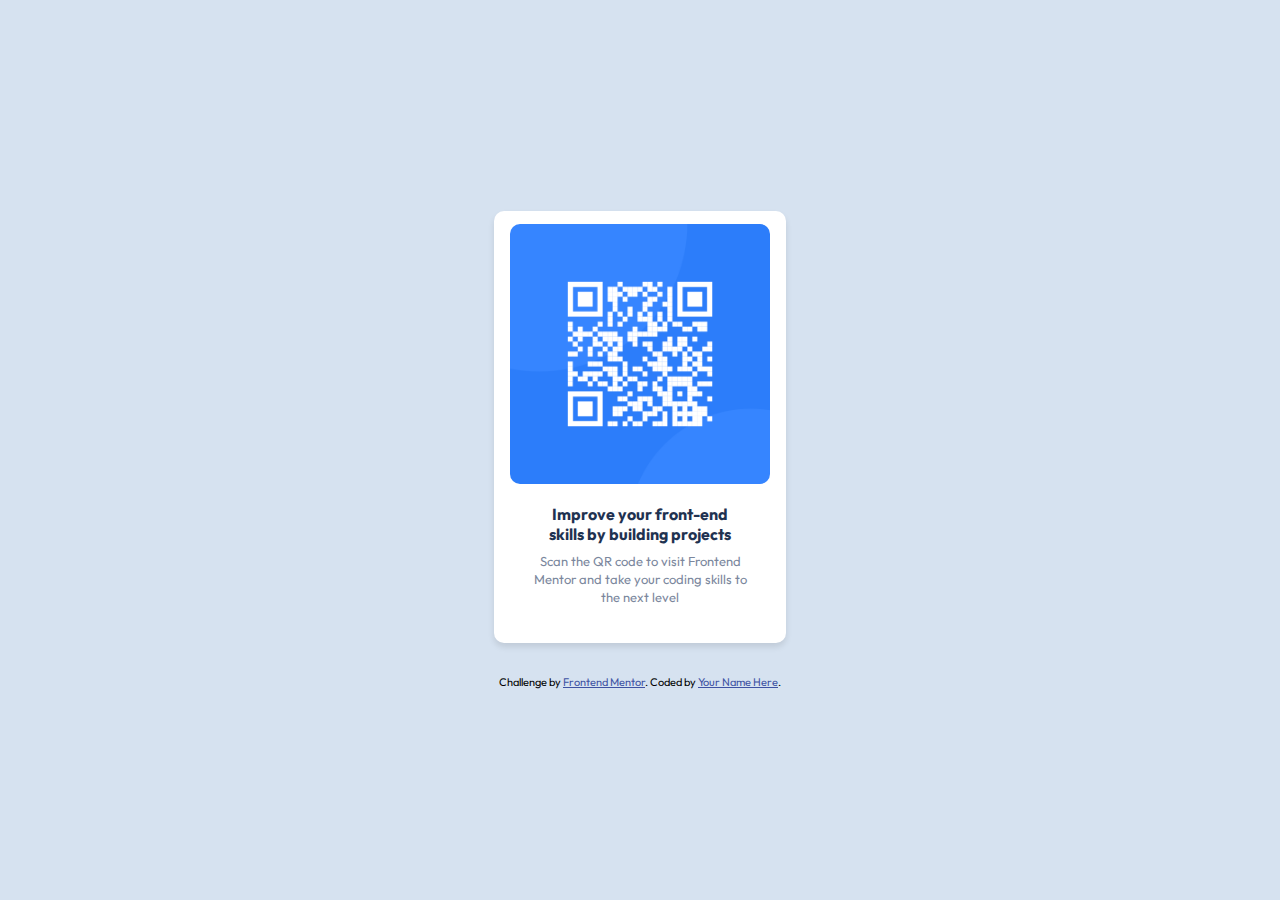
==== index.html @ 80e144eb "Add files via upload" ====
<!DOCTYPE html>
<html lang="en">
  <head>
    <meta charset="UTF-8" />
    <meta name="viewport" content="width=device-width, initial-scale=1.0" />
    <link
      rel="icon"
      type="image/png"
      sizes="32x32"
      href="./images/favicon-32x32.png"
    />
    <link
      href="https://fonts.googleapis.com/css2?family=Outfit:wght@400;700&display=swap"
      rel="stylesheet"
    />
    <link rel="stylesheet" href="styles.css" />
    <title>Frontend Mentor | QR code component</title>
  </head>
  <body>
    <div class="qr-card">
      <img src="/images/image-qr-code.png" alt="QR Code" />
      <div class="qr-title">
        Improve your front-end<br />skills by building projects
      </div>
      <div class="qr-text">
        Scan the QR code to visit Frontend <br />
        Mentor and take your coding skills to <br />
        the next level
      </div>
    </div>
    <div class="attribution">
      Challenge by
      <a href="https://www.frontendmentor.io?ref=challenge" target="_blank"
        >Frontend Mentor</a
      >. Coded by <a href="#">Your Name Here</a>.
    </div>
  </body>
</html>
---- styles.css ----
body {
  font-family: "Outfit", sans-serif;
  background-color: hsl(212, 45%, 89%);
  display: flex;
  justify-content: center;
  align-items: center;
  flex-direction: column;
  height: 100vh;
  margin: 0;
  padding: 0;
}

.qr-card {
  background-color: hsl(0, 0%, 100%);
  width: 260px;
  padding: 0.8rem 1rem 1.5rem 1rem;
  box-shadow: 0 4px 6px rgba(0, 0, 0, 0.1);
  text-align: center;
  border-radius: 10px;
}

.qr-card img {
  width: 100%;
  margin: 0;
  border-radius: 10px;
}

.qr-title {
  font-size: 16px;
  font-weight: 700;
  color: hsl(218, 44%, 22%);
  margin-top: 1rem;
}

.qr-text {
  font-size: 13px;
  color: hsl(220, 15%, 55%);
  margin-top: 0.5rem;
  margin-bottom: 0.8rem;
  line-height: 1.4;
}

.attribution {
  font-size: 11px;
  text-align: center;
  margin-top: 2rem;
}

.attribution a {
  color: hsl(228, 45%, 44%);
}
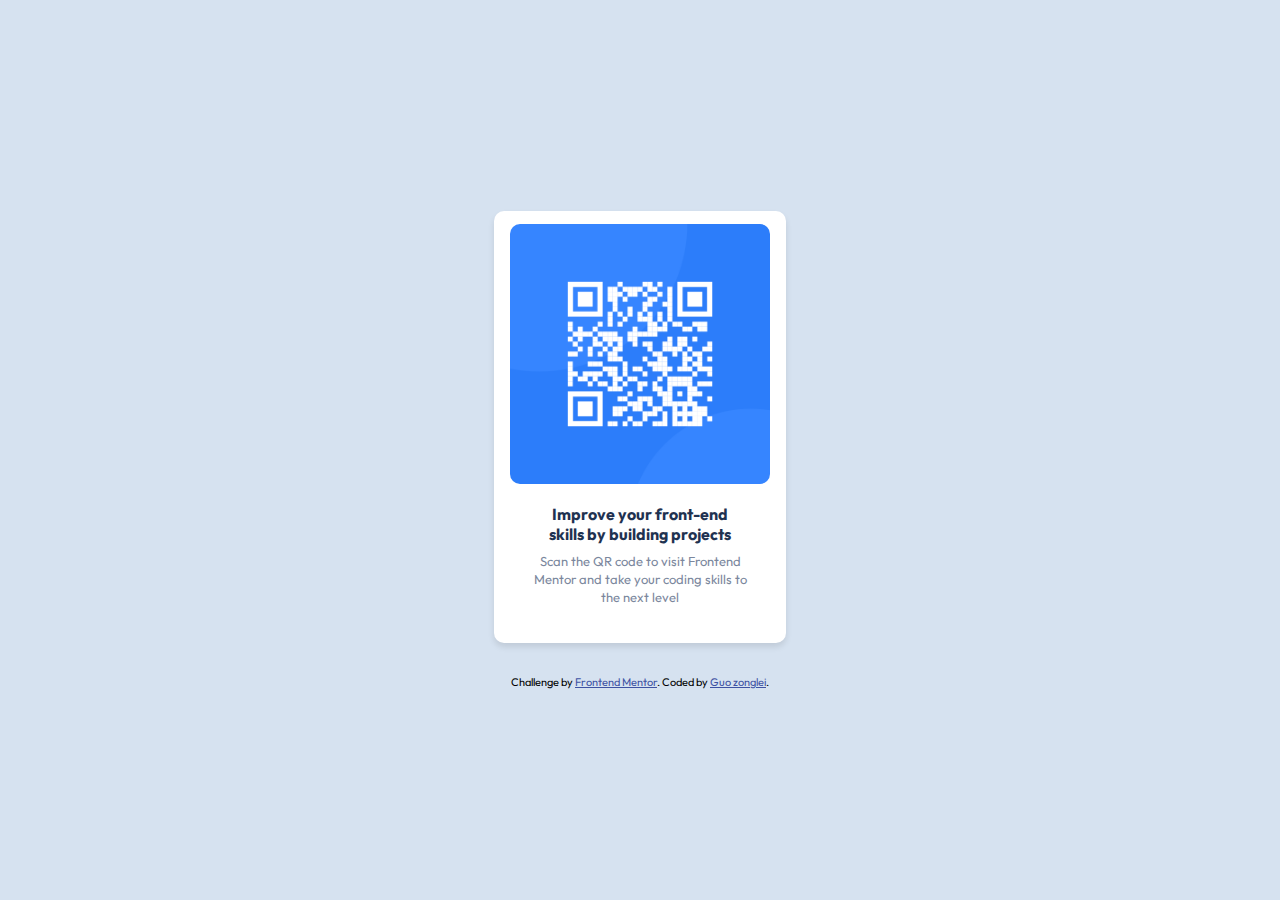
==== commit 2bf56429: "Add files via upload" ====
--- a/index.html
+++ b/index.html
@@ -18,7 +18,7 @@
   </head>
   <body>
     <div class="qr-card">
-      <img src="/images/image-qr-code.png" alt="QR Code" />
+      <img src="images/image-qr-code.png" alt="QR Code" />
       <div class="qr-title">
         Improve your front-end<br />skills by building projects
       </div>
@@ -30,9 +30,13 @@
     </div>
     <div class="attribution">
       Challenge by
-      <a href="https://www.frontendmentor.io?ref=challenge" target="_blank"
+      <a
+        href="https://www.frontendmentor.io/challenges/qr-code-component-iux_sIO_H"
+        target="_blank"
         >Frontend Mentor</a
-      >. Coded by <a href="#">Your Name Here</a>.
+      >. Coded by
+      <a href="https://www.frontendmentor.io/profile/Guozonglei">Guo zonglei</a
+      >.
     </div>
   </body>
 </html>
